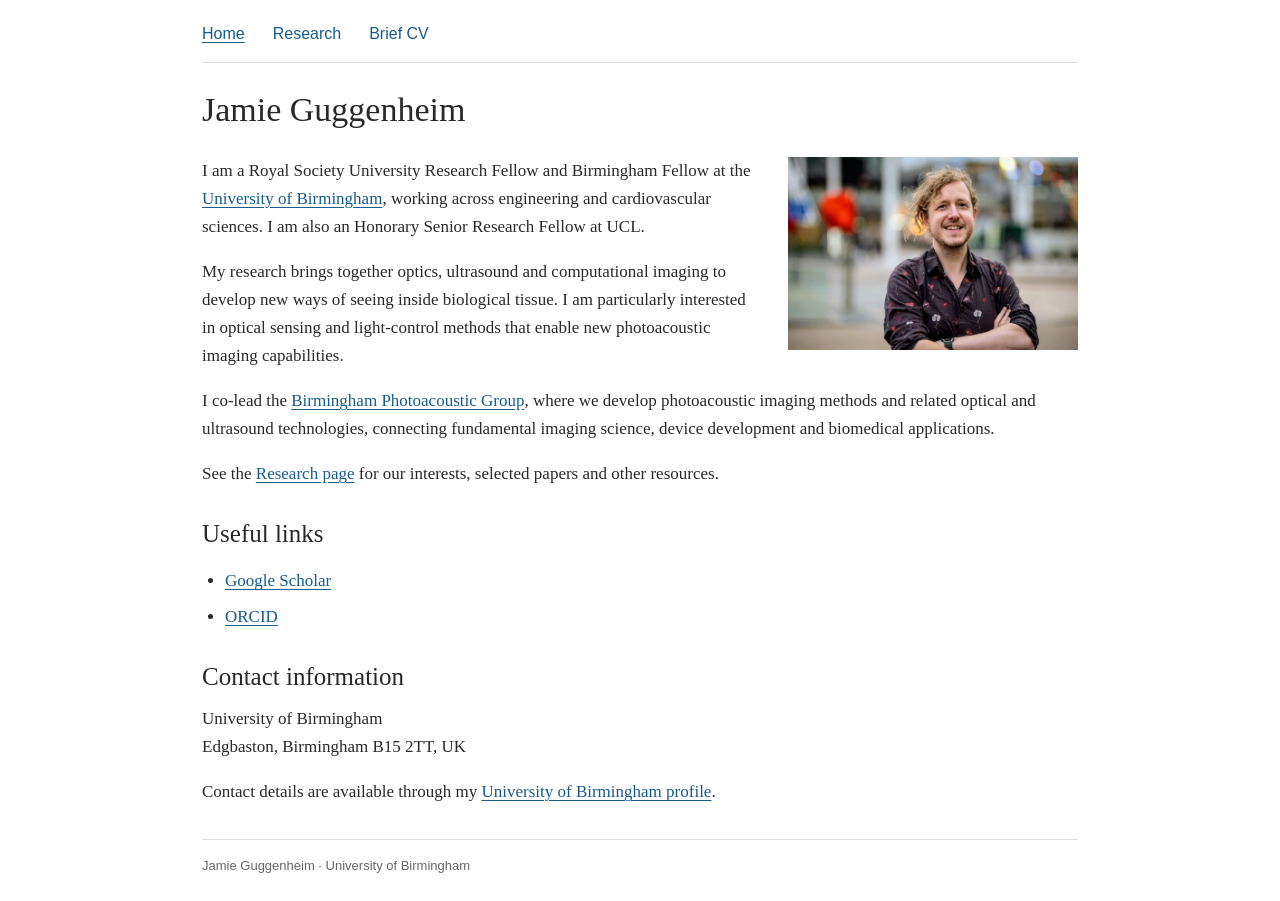
==== index.html @ 57713cab "Added files for website" ====
<!doctype html>
<html lang="en-GB"><head><meta charset="utf-8"><meta name="viewport" content="width=device-width, initial-scale=1"><title>Home | Jamie Guggenheim</title><meta name="description" content="Jamie Guggenheim's research in photoacoustic imaging, biomedical optics and ultrasound sensing at the University of Birmingham."><link rel="stylesheet" href="style.css"></head>
<body><a class="skip" href="#main">Skip to content</a><div class="page"><nav aria-label="Main navigation"><a href="index.html" aria-current="page">Home</a><a href="research.html">Research</a><a href="cv.html">Brief CV</a></nav><main id="main"><h1>Jamie Guggenheim</h1>
<img class="portrait" src="portrait.jpeg" width="1280" height="853" alt="Jamie Guggenheim outside the Exchange in Birmingham">
<p>I am a Royal Society University Research Fellow and Birmingham Fellow at the <a href="https://www.birmingham.ac.uk/staff/profiles/cardiovascular-sciences/guggenheim-jamie">University of Birmingham</a>, working across engineering and cardiovascular sciences. I am also an Honorary Senior Research Fellow at UCL.</p>
<p>My research brings together optics, ultrasound and computational imaging to develop new ways of seeing inside biological tissue. I am particularly interested in optical sensing and light-control methods that enable new photoacoustic imaging capabilities.</p>
<p>I co-lead the <a href="https://birminghamphotoacousticgroup.co.uk/">Birmingham Photoacoustic Group</a>, where we develop photoacoustic imaging methods and related optical and ultrasound technologies, connecting fundamental imaging science, device development and biomedical applications.</p>
<p>See the <a href="research.html">Research page</a> for our interests, selected papers and other resources.</p>
<h2>Useful links</h2><ul><li><a href="https://scholar.google.com/citations?user=PnWrorUAAAAJ&amp;hl=en">Google Scholar</a></li><li><a href="https://orcid.org/0000-0003-4295-0525">ORCID</a></li></ul>
<h2>Contact information</h2><p>University of Birmingham<br>Edgbaston, Birmingham B15 2TT, UK</p><p>Contact details are available through my <a href="https://www.birmingham.ac.uk/staff/profiles/cardiovascular-sciences/guggenheim-jamie">University of Birmingham profile</a>.</p></main><footer>Jamie Guggenheim · University of Birmingham</footer></div></body></html>
---- style.css ----
* { box-sizing: border-box; }
body { margin: 0; color: #292929; background: #fff; font: 17px/1.65 Georgia, "Times New Roman", serif; }
.page { max-width: 940px; margin: auto; padding: 0 32px; }
nav { display: flex; flex-wrap: wrap; gap: 28px; padding: 22px 0 16px; border-bottom: 1px solid #ddd; font: 16px/1.5 Arial, sans-serif; }
a { color: #175c8c; text-underline-offset: 3px; }
nav a { text-decoration: none; } nav a[aria-current="page"], nav a:hover { text-decoration: underline; }
a:focus-visible { outline: 3px solid #b87920; outline-offset: 4px; }
main { padding: 26px 0 16px; min-height: 60vh; }
h1 { font-size: 34px; font-weight: normal; line-height: 1.25; margin: 0 0 25px; }
h2 { clear: both; font-size: 25px; font-weight: normal; margin: 30px 0 12px; line-height: 1.3; }
p { margin: 0 0 17px; } ul, ol { padding-left: 23px; } li { margin-bottom: 7px; }
.portrait { float: right; width: 290px; height: auto; margin: 0 0 20px 30px; }
.papers li { padding-left: 5px; margin-bottom: 24px; } .authors { font-size: 15px; } .explanation { margin: 5px 0 0; color: #505050; font-size: 16px; }
.resources li { margin-bottom: 18px; } dt { float: left; width: 105px; } dd { margin: 0 0 15px 120px; }
footer { clear: both; border-top: 1px solid #ddd; padding: 16px 0 24px; font: 13px/1.6 Arial, sans-serif; color: #666; }
.skip { position: absolute; left: -9999px; } .skip:focus { left: 10px; top: 5px; background: white; padding: 8px; }
@media(max-width: 620px) { .page { padding: 0 22px; } .portrait { float: none; display: block; width: min(100%, 340px); margin: 0 0 22px; } h1 { font-size: 30px; } dt { float: none; width: auto; font-weight: bold; } dd { margin-left: 0; } }
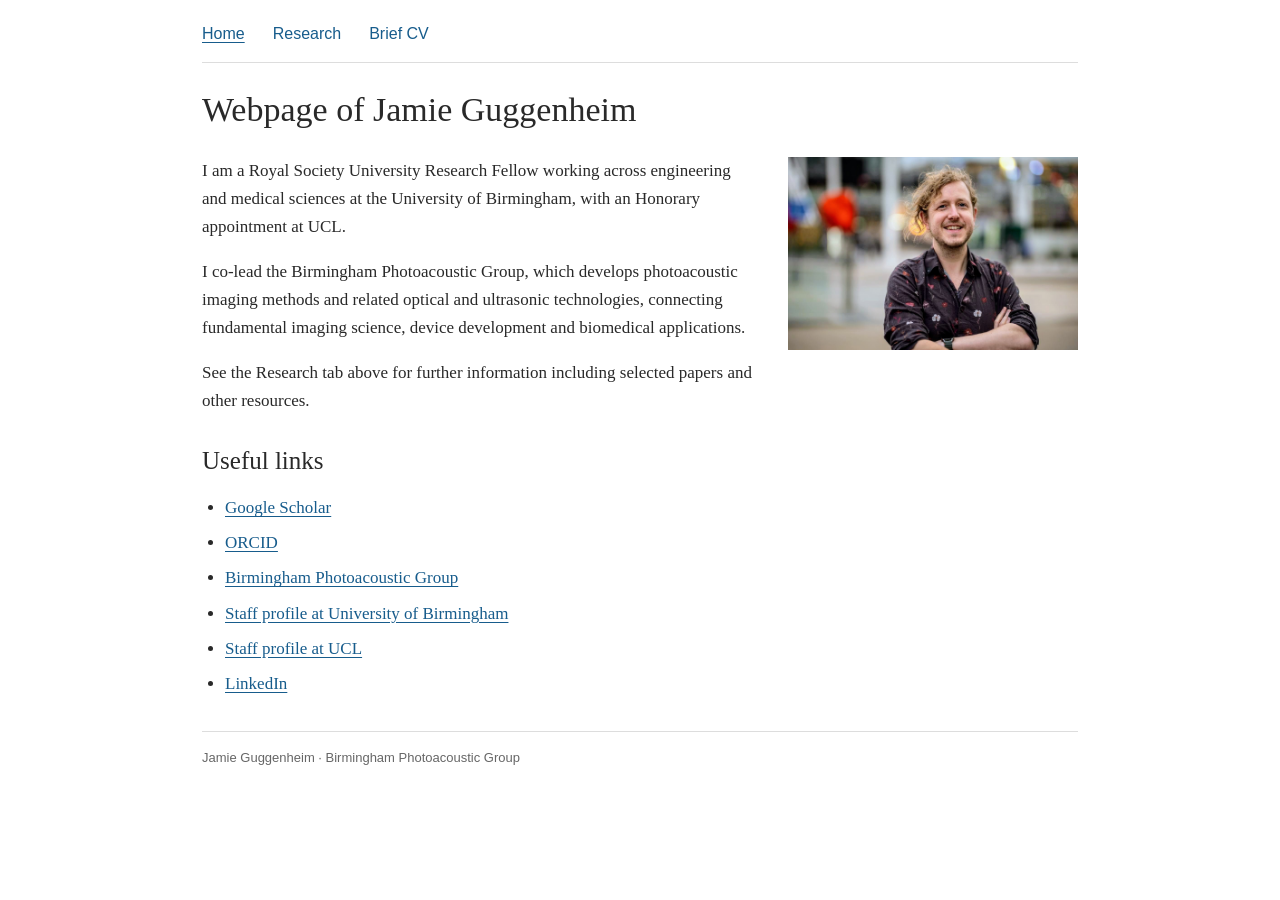
==== commit 153779bb: "Amended initial content" ====
--- a/index.html
+++ b/index.html
@@ -1,10 +1,16 @@
 <!doctype html>
 <html lang="en-GB"><head><meta charset="utf-8"><meta name="viewport" content="width=device-width, initial-scale=1"><title>Home | Jamie Guggenheim</title><meta name="description" content="Jamie Guggenheim's research in photoacoustic imaging, biomedical optics and ultrasound sensing at the University of Birmingham."><link rel="stylesheet" href="style.css"></head>
-<body><a class="skip" href="#main">Skip to content</a><div class="page"><nav aria-label="Main navigation"><a href="index.html" aria-current="page">Home</a><a href="research.html">Research</a><a href="cv.html">Brief CV</a></nav><main id="main"><h1>Jamie Guggenheim</h1>
+<body><a class="skip" href="#main">Skip to content</a><div class="page"><nav aria-label="Main navigation"><a href="index.html" aria-current="page">Home</a><a href="research.html">Research</a><a href="cv.html">Brief CV</a></nav><main id="main"><h1>Webpage of Jamie Guggenheim</h1>
 <img class="portrait" src="portrait.jpeg" width="1280" height="853" alt="Jamie Guggenheim outside the Exchange in Birmingham">
-<p>I am a Royal Society University Research Fellow and Birmingham Fellow at the <a href="https://www.birmingham.ac.uk/staff/profiles/cardiovascular-sciences/guggenheim-jamie">University of Birmingham</a>, working across engineering and cardiovascular sciences. I am also an Honorary Senior Research Fellow at UCL.</p>
-<p>My research brings together optics, ultrasound and computational imaging to develop new ways of seeing inside biological tissue. I am particularly interested in optical sensing and light-control methods that enable new photoacoustic imaging capabilities.</p>
-<p>I co-lead the <a href="https://birminghamphotoacousticgroup.co.uk/">Birmingham Photoacoustic Group</a>, where we develop photoacoustic imaging methods and related optical and ultrasound technologies, connecting fundamental imaging science, device development and biomedical applications.</p>
-<p>See the <a href="research.html">Research page</a> for our interests, selected papers and other resources.</p>
-<h2>Useful links</h2><ul><li><a href="https://scholar.google.com/citations?user=PnWrorUAAAAJ&amp;hl=en">Google Scholar</a></li><li><a href="https://orcid.org/0000-0003-4295-0525">ORCID</a></li></ul>
-<h2>Contact information</h2><p>University of Birmingham<br>Edgbaston, Birmingham B15 2TT, UK</p><p>Contact details are available through my <a href="https://www.birmingham.ac.uk/staff/profiles/cardiovascular-sciences/guggenheim-jamie">University of Birmingham profile</a>.</p></main><footer>Jamie Guggenheim · University of Birmingham</footer></div></body></html>+<p>I am a Royal Society University Research Fellow working across engineering and medical sciences at the University of Birmingham, with an Honorary appointment at UCL.</p>
+<p>I co-lead the Birmingham Photoacoustic Group, which develops photoacoustic imaging methods and related optical and ultrasonic technologies, connecting fundamental imaging science, device development and biomedical applications.</p>
+<p>See the Research tab above for further information including selected papers and other resources.</p>
+<h2>Useful links</h2>
+<ul>
+    <li><a href="https://scholar.google.com/citations?user=PnWrorUAAAAJ&amp;hl=en">Google Scholar</a></li>
+    <li><a href="https://orcid.org/0000-0003-4295-0525">ORCID</a></li>
+    <li><a href="https://birminghamphotoacousticgroup.co.uk/">Birmingham Photoacoustic Group</a></li>
+    <li><a href="https://www.birmingham.ac.uk/staff/profiles/cardiovascular-sciences/guggenheim-jamie">Staff profile at University of Birmingham</a></li>
+    <li><a href="https://profiles.ucl.ac.uk/40715-james-guggenheim">Staff profile at UCL</a></li>
+    <li><a href="https://www.linkedin.com/in/jamie-guggenheim-85398355/?lipi=urn%3Ali%3Apage%3Ad_flagship3_profile_view_base%3Byk0OL6jzSqO9PxOieLCepg%3D%3D">LinkedIn</a></p></main>
+<footer>Jamie Guggenheim · Birmingham Photoacoustic Group</footer></div></body></html>
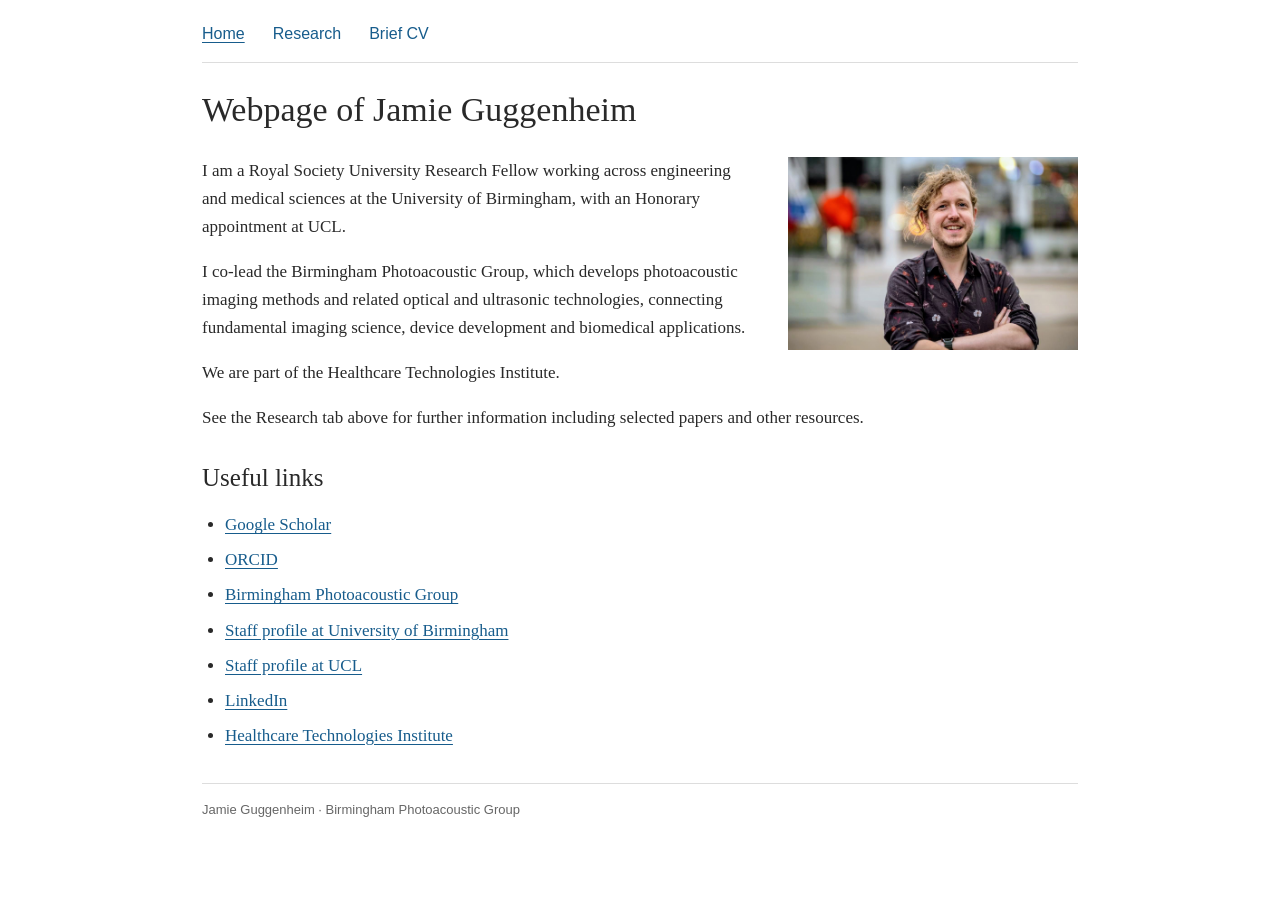
==== commit bd37b330: "Amended HTI link" ====
--- a/index.html
+++ b/index.html
@@ -4,6 +4,7 @@
 <img class="portrait" src="portrait.jpeg" width="1280" height="853" alt="Jamie Guggenheim outside the Exchange in Birmingham">
 <p>I am a Royal Society University Research Fellow working across engineering and medical sciences at the University of Birmingham, with an Honorary appointment at UCL.</p>
 <p>I co-lead the Birmingham Photoacoustic Group, which develops photoacoustic imaging methods and related optical and ultrasonic technologies, connecting fundamental imaging science, device development and biomedical applications.</p>
+<p>We are part of the Healthcare Technologies Institute.</p>
 <p>See the Research tab above for further information including selected papers and other resources.</p>
 <h2>Useful links</h2>
 <ul>
@@ -12,5 +13,7 @@
     <li><a href="https://birminghamphotoacousticgroup.co.uk/">Birmingham Photoacoustic Group</a></li>
     <li><a href="https://www.birmingham.ac.uk/staff/profiles/cardiovascular-sciences/guggenheim-jamie">Staff profile at University of Birmingham</a></li>
     <li><a href="https://profiles.ucl.ac.uk/40715-james-guggenheim">Staff profile at UCL</a></li>
-    <li><a href="https://www.linkedin.com/in/jamie-guggenheim-85398355/?lipi=urn%3Ali%3Apage%3Ad_flagship3_profile_view_base%3Byk0OL6jzSqO9PxOieLCepg%3D%3D">LinkedIn</a></p></main>
+    <li><a href="https://www.linkedin.com/in/jamie-guggenheim-85398355/?lipi=urn%3Ali%3Apage%3Ad_flagship3_profile_view_base%3Byk0OL6jzSqO9PxOieLCepg%3D%3D">LinkedIn</a>
+    <li><a href="https://www.birmingham.ac.uk/research/centres-institutes/healthcare-technologies">Healthcare Technologies Institute</a></li>
+    </p></main>
 <footer>Jamie Guggenheim · Birmingham Photoacoustic Group</footer></div></body></html>
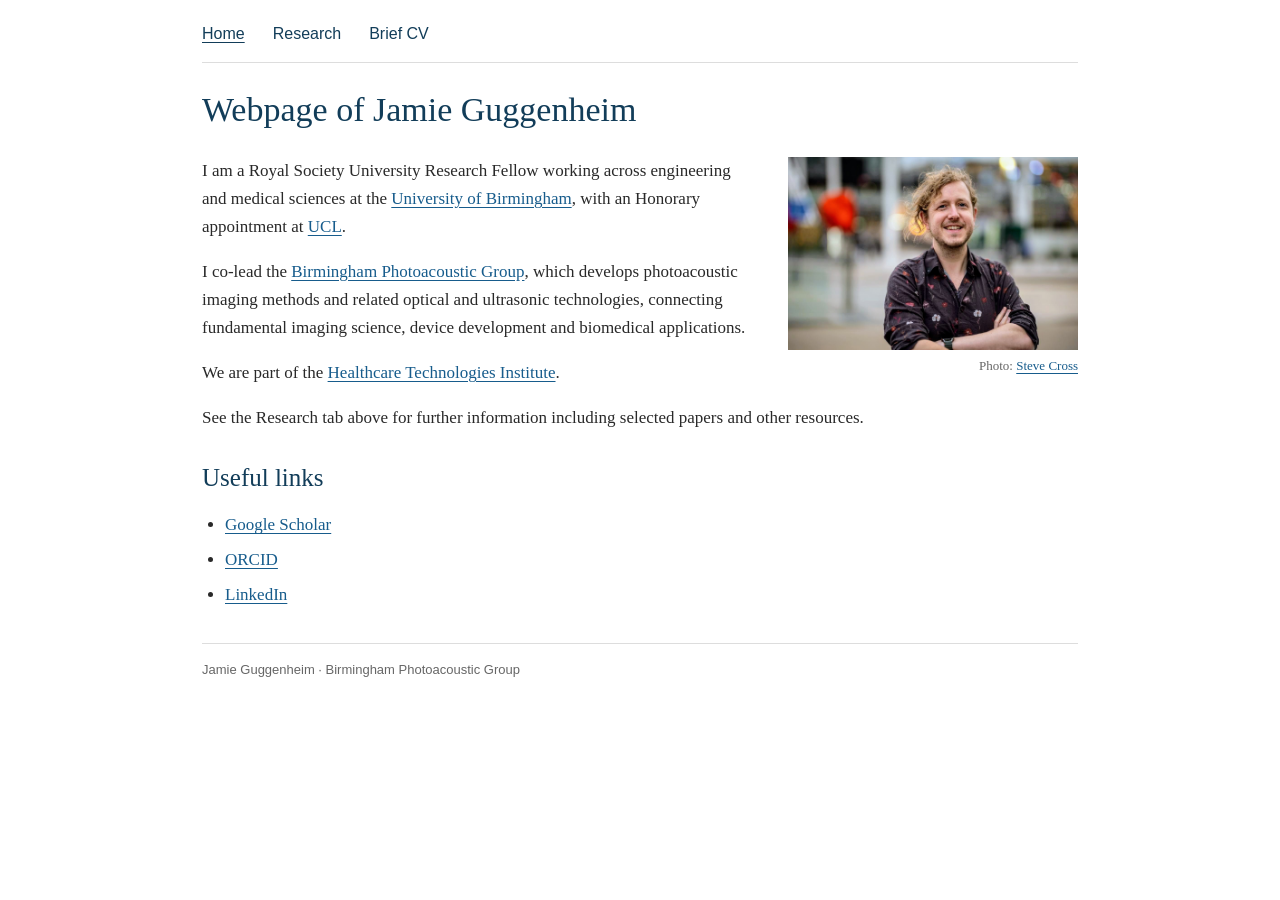
==== commit 6d814ebd: "Reinserted links. Added ack to Steve X for photo." ====
--- a/index.html
+++ b/index.html
@@ -1,19 +1,20 @@
 <!doctype html>
 <html lang="en-GB"><head><meta charset="utf-8"><meta name="viewport" content="width=device-width, initial-scale=1"><title>Home | Jamie Guggenheim</title><meta name="description" content="Jamie Guggenheim's research in photoacoustic imaging, biomedical optics and ultrasound sensing at the University of Birmingham."><link rel="stylesheet" href="style.css"></head>
 <body><a class="skip" href="#main">Skip to content</a><div class="page"><nav aria-label="Main navigation"><a href="index.html" aria-current="page">Home</a><a href="research.html">Research</a><a href="cv.html">Brief CV</a></nav><main id="main"><h1>Webpage of Jamie Guggenheim</h1>
-<img class="portrait" src="portrait.jpeg" width="1280" height="853" alt="Jamie Guggenheim outside the Exchange in Birmingham">
-<p>I am a Royal Society University Research Fellow working across engineering and medical sciences at the University of Birmingham, with an Honorary appointment at UCL.</p>
-<p>I co-lead the Birmingham Photoacoustic Group, which develops photoacoustic imaging methods and related optical and ultrasonic technologies, connecting fundamental imaging science, device development and biomedical applications.</p>
-<p>We are part of the Healthcare Technologies Institute.</p>
+<figure class="portrait">
+  <img src="portrait.jpeg"
+       width="1280" height="853"
+       alt="Jamie Guggenheim outside the Exchange in Birmingham">
+  <figcaption>Photo: <a href="https://urldefense.com/v3/__https://www.instagram.com/stevecrossphotos/__;!!CF15FET90Tp8!H-sBL_F7ATXK8TRDGfYM4ZEUrLPwi94UE_HD9CR4awwCbK8R5KTqI6JoEt6l0PQeME85OCnywmbUx6drYucRd2MHeF6e59b7b0d01My0$">Steve Cross</a></figcaption>
+</figure>
+<p>I am a Royal Society University Research Fellow working across engineering and medical sciences at the <a href="https://www.birmingham.ac.uk/staff/profiles/cardiovascular-sciences/guggenheim-jamie">University of Birmingham</a>, with an Honorary appointment at <a href="https://profiles.ucl.ac.uk/40715-james-guggenheim">UCL</a>.</p>
+<p>I co-lead the <a href="https://birminghamphotoacousticgroup.co.uk/">Birmingham Photoacoustic Group</a>, which develops photoacoustic imaging methods and related optical and ultrasonic technologies, connecting fundamental imaging science, device development and biomedical applications.</p>
+<p>We are part of the <a href="https://www.birmingham.ac.uk/research/centres-institutes/healthcare-technologies">Healthcare Technologies Institute</a>.</p>
 <p>See the Research tab above for further information including selected papers and other resources.</p>
 <h2>Useful links</h2>
 <ul>
     <li><a href="https://scholar.google.com/citations?user=PnWrorUAAAAJ&amp;hl=en">Google Scholar</a></li>
     <li><a href="https://orcid.org/0000-0003-4295-0525">ORCID</a></li>
-    <li><a href="https://birminghamphotoacousticgroup.co.uk/">Birmingham Photoacoustic Group</a></li>
-    <li><a href="https://www.birmingham.ac.uk/staff/profiles/cardiovascular-sciences/guggenheim-jamie">Staff profile at University of Birmingham</a></li>
-    <li><a href="https://profiles.ucl.ac.uk/40715-james-guggenheim">Staff profile at UCL</a></li>
     <li><a href="https://www.linkedin.com/in/jamie-guggenheim-85398355/?lipi=urn%3Ali%3Apage%3Ad_flagship3_profile_view_base%3Byk0OL6jzSqO9PxOieLCepg%3D%3D">LinkedIn</a>
-    <li><a href="https://www.birmingham.ac.uk/research/centres-institutes/healthcare-technologies">Healthcare Technologies Institute</a></li>
     </p></main>
 <footer>Jamie Guggenheim · Birmingham Photoacoustic Group</footer></div></body></html>
--- a/style.css
+++ b/style.css
@@ -15,3 +15,24 @@
 footer { clear: both; border-top: 1px solid #ddd; padding: 16px 0 24px; font: 13px/1.6 Arial, sans-serif; color: #666; }
 .skip { position: absolute; left: -9999px; } .skip:focus { left: 10px; top: 5px; background: white; padding: 8px; }
 @media(max-width: 620px) { .page { padding: 0 22px; } .portrait { float: none; display: block; width: min(100%, 340px); margin: 0 0 22px; } h1 { font-size: 30px; } dt { float: none; width: auto; font-weight: bold; } dd { margin-left: 0; } }
+
+h1, h2 {
+  color:#123d59;
+}
+
+nav a {
+  color: #123d59;
+}
+
+.portrait img {
+  display: block;
+  width: 100%;
+  height: auto;
+}
+
+.portrait figcaption {
+  margin-top: 5px;
+  font-size: 13px;
+  color: #666;
+  text-align: right;
+}
